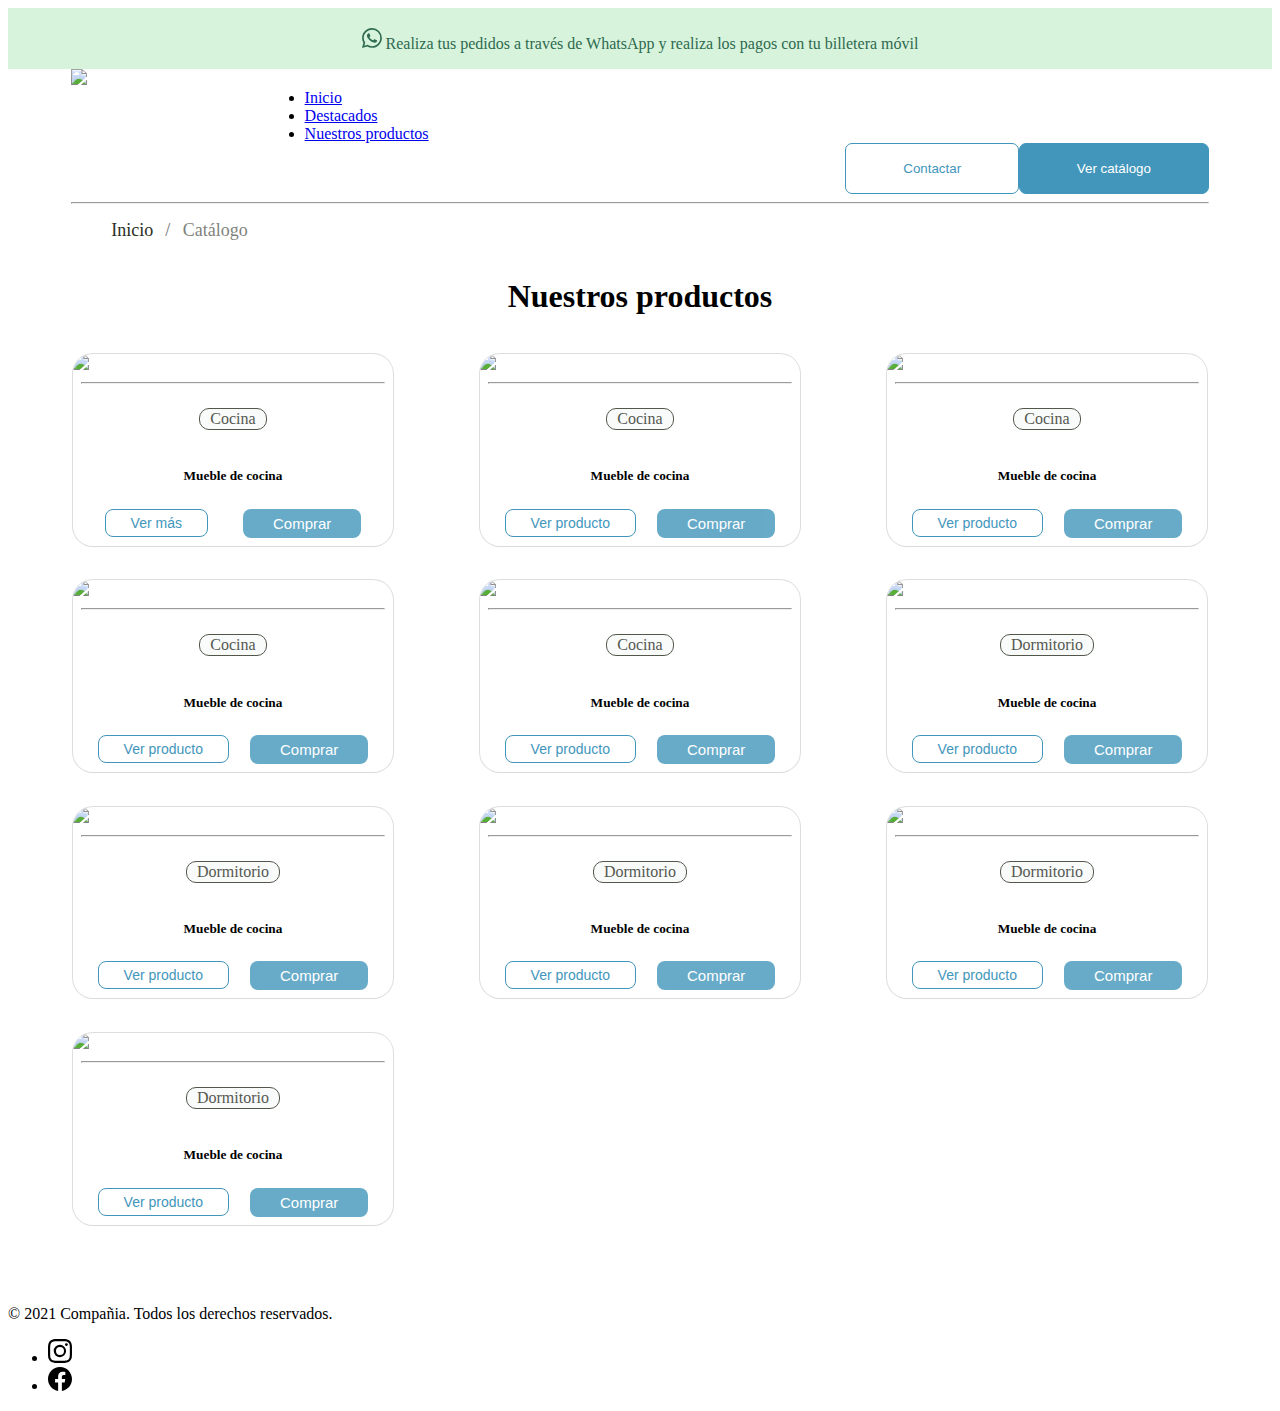
==== src/catalogo_digital.html @ 7f5dd42f "first commit" ====
<!DOCTYPE html>
<html lang="en">

<head>
    <meta charset="UTF-8">
    <meta http-equiv="X-UA-Compatible" content="IE=edge">
    <meta name="viewport" content="width=device-width, initial-scale=1.0">
    <title>Catálogo digital</title>
    <link rel="icon" type="image/png" href="/img/habdes_digital_logo_favicon_mark_01.png" sizes="196x196" />
    <link href="/src/style.css" rel="stylesheet">
    <link href="https://cdn.jsdelivr.net/npm/bootstrap@5.1.0/dist/css/bootstrap.min.css" rel="stylesheet"
        integrity="sha384-KyZXEAg3QhqLMpG8r+8fhAXLRk2vvoC2f3B09zVXn8CA5QIVfZOJ3BCsw2P0p/We" crossorigin="anonymous">
</head>

<body>
    <section class="topbar_section">
        <div class="sticky-top topbar_container">
            <div>
                <svg xmlns="http://www.w3.org/2000/svg" width="20" height="20" fill="#2d6a4f" class="bi bi-whatsapp" viewBox="0 0 16 16">
                    <path d="M13.601 2.326A7.854 7.854 0 0 0 7.994 0C3.627 0 .068 3.558.064 7.926c0 1.399.366 2.76 1.057 3.965L0 16l4.204-1.102a7.933 7.933 0 0 0 3.79.965h.004c4.368 0 7.926-3.558 7.93-7.93A7.898 7.898 0 0 0 13.6 2.326zM7.994 14.521a6.573 6.573 0 0 1-3.356-.92l-.24-.144-2.494.654.666-2.433-.156-.251a6.56 6.56 0 0 1-1.007-3.505c0-3.626 2.957-6.584 6.591-6.584a6.56 6.56 0 0 1 4.66 1.931 6.557 6.557 0 0 1 1.928 4.66c-.004 3.639-2.961 6.592-6.592 6.592zm3.615-4.934c-.197-.099-1.17-.578-1.353-.646-.182-.065-.315-.099-.445.099-.133.197-.513.646-.627.775-.114.133-.232.148-.43.05-.197-.1-.836-.308-1.592-.985-.59-.525-.985-1.175-1.103-1.372-.114-.198-.011-.304.088-.403.087-.088.197-.232.296-.346.1-.114.133-.198.198-.33.065-.134.034-.248-.015-.347-.05-.099-.445-1.076-.612-1.47-.16-.389-.323-.335-.445-.34-.114-.007-.247-.007-.38-.007a.729.729 0 0 0-.529.247c-.182.198-.691.677-.691 1.654 0 .977.71 1.916.81 2.049.098.133 1.394 2.132 3.383 2.992.47.205.84.326 1.129.418.475.152.904.129 1.246.08.38-.058 1.171-.48 1.338-.943.164-.464.164-.86.114-.943-.049-.084-.182-.133-.38-.232z"/>
                  </svg>
            </div>
            &nbsp;
            <div>
                <p>
                    Realiza tus pedidos a través de WhatsApp y realiza los pagos con tu billetera móvil</p>
            </div>
        </div>   
    </section>
    <section>
        <div class="container_navbar">
            <header
                class="d-flex flex-wrap align-items-center justify-content-center justify-content-md-between  mb-4-bottom">
                <a href="/"
                    class="mk_01_logo_principal d-flex align-items-center col-md-2 mb-2 mb-md-0 text-dark text-decoration-none">
                    <img src="/img/habdes_digital_logo_mark_01.png">
                </a>

                <ul class="nav col-12 col-md-auto mb-2 justify-content-center mb-md-0 nav_section">
                    <li><a href="/index.html" class="nav-link px-2 link-secondary">Inicio</a></li>
                    <li><a href="#destacados" class="nav-link px-2 link-dark">Destacados</a></li>
                    <li><a href="#productos" class="nav-link px-2 link-dark">Nuestros productos</a></li>
                </ul>

                <div class="col-md-4 text-end btn_contacto_section">
                    <button type="button" class="btn_principal_alterno me-2"><a>Contactar</a></button>
                    <button type="button" class="btn_principal"><a
                            href="/src/catalogo_digital/productos.html">Ver
                            catálogo</a></button>
                </div>
            </header>
            <hr>
        </div>
    </section>
    <section class="breadcrumb_container">
        <div class="breadcrumb_section ">
            <ul class="breadcrumb">
                <li><a href="#">Inicio</a></li>
                <li class="breadcrumb_active">Catálogo</li>
            </ul>
        </div>
    </section>
    <section>
        <div class="productos_section">
            <div class="productos_section_titulo">
                <h1>Nuestros productos</h1>
            </div>
            <div class="productos_section_cards_container">
                <div class="productos_section_card">
                    <div class="productos_section_card_head">
                        <img class="productos_section_card_head_img"
                            src="/img/habdes_digital_catalogo_digital_producto_01.webp">
                    </div>
                    <div class="productos_section_card_content">
                        <hr>
                        <div class="productos_section_card_content_categoria">
                            <p>Cocina</p>
                        </div>
                        <div class="productos_section_card_content_description">
                            <h5>Mueble de cocina</h5>
                        </div>
                        <div class="productos_section_card_content_buttons">
                            <div class="productos_section_card_content_buttons_details">
                                <button class="btn_secundario_verProducto_alterno"><a
                                        href="/src/catalogo_digital/producto_detalle.html"
                                        target="_blank" rel="noopener">Ver más</a></button>
                            </div>
                            <div class="productos_section_card_content_buttons_buy">
                                <button class="btn_secundario_verProducto"><a href="/" target="_blank"
                                        rel="noopener">Comprar</a></button>
                            </div>
                        </div>
                    </div>
                </div>
                <div class="productos_section_card">
                    <div class="productos_section_card_head">
                        <img class="productos_section_card_head_img"
                            src="/img/habdes_digital_catalogo_digital_producto_02.webp">
                    </div>
                    <div class="productos_section_card_content">
                        <hr>
                        <div class="productos_section_card_content_categoria">
                            <p>Cocina</p>
                        </div>
                        <div class="productos_section_card_content_description">
                            <h5>Mueble de cocina</h5>
                        </div>
                        <div class="productos_section_card_content_buttons">
                            <div class="productos_section_card_content_buttons_details">
                                <button class="btn_secundario_verProducto_alterno"><a
                                        href="/src/catalogo_digital/producto_detalle.html"
                                        target="_blank" rel="noopener">Ver producto</a></button>
                            </div>
                            <div class="productos_section_card_content_buttons_buy">
                                <button class="btn_secundario_verProducto"><a href="/" target="_blank"
                                        rel="noopener">Comprar</a></button>
                            </div>
                        </div>
                    </div>
                </div>
                <div class="productos_section_card">
                    <div class="productos_section_card_head">
                        <img class="productos_section_card_head_img"
                            src="/img/habdes_digital_catalogo_digital_producto_03.webp">
                    </div>
                    <div class="productos_section_card_content">
                        <hr>
                        <div class="productos_section_card_content_categoria">
                            <p>Cocina</p>
                        </div>
                        <div class="productos_section_card_content_description">
                            <h5>Mueble de cocina</h5>
                        </div>
                        <div class="productos_section_card_content_buttons">
                            <div class="productos_section_card_content_buttons_details">
                                <button class="btn_secundario_verProducto_alterno"><a
                                        href="/src/catalogo_digital/producto_detalle.html"
                                        target="_blank" rel="noopener">Ver producto</a></button>
                            </div>
                            <div class="productos_section_card_content_buttons_buy">
                                <button class="btn_secundario_verProducto"><a href="/" target="_blank"
                                        rel="noopener">Comprar</a></button>
                            </div>
                        </div>
                    </div>
                </div>
                <div class="productos_section_card">
                    <div class="productos_section_card_head">
                        <img class="productos_section_card_head_img"
                            src="/img/habdes_digital_catalogo_digital_producto_04.webp">
                    </div>
                    <div class="productos_section_card_content">
                        <hr>
                        <div class="productos_section_card_content_categoria">
                            <p>Cocina</p>
                        </div>
                        <div class="productos_section_card_content_description">
                            <h5>Mueble de cocina</h5>
                        </div>
                        <div class="productos_section_card_content_buttons">
                            <div class="productos_section_card_content_buttons_details">
                                <button class="btn_secundario_verProducto_alterno"><a
                                        href="/src/catalogo_digital/producto_detalle.html"
                                        target="_blank" rel="noopener">Ver producto</a></button>
                            </div>
                            <div class="productos_section_card_content_buttons_buy">
                                <button class="btn_secundario_verProducto"><a href="/" target="_blank"
                                        rel="noopener">Comprar</a></button>
                            </div>
                        </div>
                    </div>
                </div>
                <div class="productos_section_card">
                    <div class="productos_section_card_head">
                        <img class="productos_section_card_head_img"
                            src="/img/habdes_digital_catalogo_digital_producto_05.webp">
                    </div>
                    <div class="productos_section_card_content">
                        <hr>
                        <div class="productos_section_card_content_categoria">
                            <p>Cocina</p>
                        </div>
                        <div class="productos_section_card_content_description">
                            <h5>Mueble de cocina</h5>
                        </div>
                        <div class="productos_section_card_content_buttons">
                            <div class="productos_section_card_content_buttons_details">
                                <button class="btn_secundario_verProducto_alterno"><a
                                        href="/src/catalogo_digital/producto_detalle.html"
                                        target="_blank" rel="noopener">Ver producto</a></button>
                            </div>
                            <div class="productos_section_card_content_buttons_buy">
                                <button class="btn_secundario_verProducto"><a href="/" target="_blank"
                                        rel="noopener">Comprar</a></button>
                            </div>
                        </div>
                    </div>
                </div>
                <div class="productos_section_card">
                    <div class="productos_section_card_head">
                        <img class="productos_section_card_head_img"
                            src="/img/habdes_digital_catalogo_digital_producto_06.webp">
                    </div>
                    <div class="productos_section_card_content">
                        <hr>
                        <div class="productos_section_card_content_categoria">
                            <p>Dormitorio</p>
                        </div>
                        <div class="productos_section_card_content_description">
                            <h5>Mueble de cocina</h5>
                        </div>
                        <div class="productos_section_card_content_buttons">
                            <div class="productos_section_card_content_buttons_details">
                                <button class="btn_secundario_verProducto_alterno"><a
                                        href="/src/catalogo_digital/producto_detalle_02.html"
                                        target="_blank" rel="noopener">Ver producto</a></button>
                            </div>
                            <div class="productos_section_card_content_buttons_buy">
                                <button class="btn_secundario_verProducto"><a href="/" target="_blank"
                                        rel="noopener">Comprar</a></button>
                            </div>
                        </div>
                    </div>
                </div>
                <div class="productos_section_card">
                    <div class="productos_section_card_head">
                        <img class="productos_section_card_head_img"
                            src="/img/habdes_digital_catalogo_digital_producto_07.webp">
                    </div>
                    <div class="productos_section_card_content">
                        <hr>
                        <div class="productos_section_card_content_categoria">
                            <p>Dormitorio</p>
                        </div>
                        <div class="productos_section_card_content_description">
                            <h5>Mueble de cocina</h5>
                        </div>
                        <div class="productos_section_card_content_buttons">
                            <div class="productos_section_card_content_buttons_details">
                                <button class="btn_secundario_verProducto_alterno"><a
                                        href="/src/catalogo_digital/producto_detalle.html"
                                        target="_blank" rel="noopener">Ver producto</a></button>
                            </div>
                            <div class="productos_section_card_content_buttons_buy">
                                <button class="btn_secundario_verProducto"><a href="/" target="_blank"
                                        rel="noopener">Comprar</a></button>
                            </div>
                        </div>
                    </div>
                </div>
                <div class="productos_section_card">
                    <div class="productos_section_card_head">
                        <img class="productos_section_card_head_img"
                            src="/img/habdes_digital_catalogo_digital_producto_08.webp">
                    </div>
                    <div class="productos_section_card_content">
                        <hr>
                        <div class="productos_section_card_content_categoria">
                            <p>Dormitorio</p>
                        </div>
                        <div class="productos_section_card_content_description">
                            <h5>Mueble de cocina</h5>
                        </div>
                        <div class="productos_section_card_content_buttons">
                            <div class="productos_section_card_content_buttons_details">
                                <button class="btn_secundario_verProducto_alterno"><a
                                        href="/src/catalogo_digital/producto_detalle.html"
                                        target="_blank" rel="noopener">Ver producto</a></button>
                            </div>
                            <div class="productos_section_card_content_buttons_buy">
                                <button class="btn_secundario_verProducto"><a href="/" target="_blank"
                                        rel="noopener">Comprar</a></button>
                            </div>
                        </div>
                    </div>
                </div>
                <div class="productos_section_card">
                    <div class="productos_section_card_head">
                        <img class="productos_section_card_head_img"
                            src="/img/habdes_digital_catalogo_digital_producto_07.webp">
                    </div>
                    <div class="productos_section_card_content">
                        <hr>
                        <div class="productos_section_card_content_categoria">
                            <p>Dormitorio</p>
                        </div>
                        <div class="productos_section_card_content_description">
                            <h5>Mueble de cocina</h5>
                        </div>
                        <div class="productos_section_card_content_buttons">
                            <div class="productos_section_card_content_buttons_details">
                                <button class="btn_secundario_verProducto_alterno"><a
                                        href="/src/catalogo_digital/producto_detalle.html"
                                        target="_blank" rel="noopener">Ver producto</a></button>
                            </div>
                            <div class="productos_section_card_content_buttons_buy">
                                <button class="btn_secundario_verProducto"><a href="/" target="_blank"
                                        rel="noopener">Comprar</a></button>
                            </div>
                        </div>
                    </div>
                </div>
                <div class="productos_section_card">
                    <div class="productos_section_card_head">
                        <img class="productos_section_card_head_img"
                            src="/img/habdes_digital_catalogo_digital_producto_08.webp">
                    </div>
                    <div class="productos_section_card_content">
                        <hr>
                        <div class="productos_section_card_content_categoria">
                            <p>Dormitorio</p>
                        </div>
                        <div class="productos_section_card_content_description">
                            <h5>Mueble de cocina</h5>
                        </div>
                        <div class="productos_section_card_content_buttons">
                            <div class="productos_section_card_content_buttons_details">
                                <button class="btn_secundario_verProducto_alterno"><a
                                        href="/src/catalogo_digital/producto_detalle.html"
                                        target="_blank" rel="noopener">Ver producto</a></button>
                            </div>
                            <div class="productos_section_card_content_buttons_buy">
                                <button class="btn_secundario_verProducto"><a href="/" target="_blank"
                                        rel="noopener">Comprar</a></button>
                            </div>
                        </div>
                    </div>
                </div>
            </div>

        </div>

    </section>
    <section class="bg-light footer_section">
        <svg xmlns="http://www.w3.org/2000/svg" style="display: none;">
            <symbol id="facebook" viewBox="0 0 16 16">
                <path
                    d="M16 8.049c0-4.446-3.582-8.05-8-8.05C3.58 0-.002 3.603-.002 8.05c0 4.017 2.926 7.347 6.75 7.951v-5.625h-2.03V8.05H6.75V6.275c0-2.017 1.195-3.131 3.022-3.131.876 0 1.791.157 1.791.157v1.98h-1.009c-.993 0-1.303.621-1.303 1.258v1.51h2.218l-.354 2.326H9.25V16c3.824-.604 6.75-3.934 6.75-7.951z" />
            </symbol>
            <symbol id="instagram" viewBox="0 0 16 16">
                <path
                    d="M8 0C5.829 0 5.556.01 4.703.048 3.85.088 3.269.222 2.76.42a3.917 3.917 0 0 0-1.417.923A3.927 3.927 0 0 0 .42 2.76C.222 3.268.087 3.85.048 4.7.01 5.555 0 5.827 0 8.001c0 2.172.01 2.444.048 3.297.04.852.174 1.433.372 1.942.205.526.478.972.923 1.417.444.445.89.719 1.416.923.51.198 1.09.333 1.942.372C5.555 15.99 5.827 16 8 16s2.444-.01 3.298-.048c.851-.04 1.434-.174 1.943-.372a3.916 3.916 0 0 0 1.416-.923c.445-.445.718-.891.923-1.417.197-.509.332-1.09.372-1.942C15.99 10.445 16 10.173 16 8s-.01-2.445-.048-3.299c-.04-.851-.175-1.433-.372-1.941a3.926 3.926 0 0 0-.923-1.417A3.911 3.911 0 0 0 13.24.42c-.51-.198-1.092-.333-1.943-.372C10.443.01 10.172 0 7.998 0h.003zm-.717 1.442h.718c2.136 0 2.389.007 3.232.046.78.035 1.204.166 1.486.275.373.145.64.319.92.599.28.28.453.546.598.92.11.281.24.705.275 1.485.039.843.047 1.096.047 3.231s-.008 2.389-.047 3.232c-.035.78-.166 1.203-.275 1.485a2.47 2.47 0 0 1-.599.919c-.28.28-.546.453-.92.598-.28.11-.704.24-1.485.276-.843.038-1.096.047-3.232.047s-2.39-.009-3.233-.047c-.78-.036-1.203-.166-1.485-.276a2.478 2.478 0 0 1-.92-.598 2.48 2.48 0 0 1-.6-.92c-.109-.281-.24-.705-.275-1.485-.038-.843-.046-1.096-.046-3.233 0-2.136.008-2.388.046-3.231.036-.78.166-1.204.276-1.486.145-.373.319-.64.599-.92.28-.28.546-.453.92-.598.282-.11.705-.24 1.485-.276.738-.034 1.024-.044 2.515-.045v.002zm4.988 1.328a.96.96 0 1 0 0 1.92.96.96 0 0 0 0-1.92zm-4.27 1.122a4.109 4.109 0 1 0 0 8.217 4.109 4.109 0 0 0 0-8.217zm0 1.441a2.667 2.667 0 1 1 0 5.334 2.667 2.667 0 0 1 0-5.334z" />
            </symbol>
            <symbol id="twitter" viewBox="0 0 16 16">
                <path
                    d="M5.026 15c6.038 0 9.341-5.003 9.341-9.334 0-.14 0-.282-.006-.422A6.685 6.685 0 0 0 16 3.542a6.658 6.658 0 0 1-1.889.518 3.301 3.301 0 0 0 1.447-1.817 6.533 6.533 0 0 1-2.087.793A3.286 3.286 0 0 0 7.875 6.03a9.325 9.325 0 0 1-6.767-3.429 3.289 3.289 0 0 0 1.018 4.382A3.323 3.323 0 0 1 .64 6.575v.045a3.288 3.288 0 0 0 2.632 3.218 3.203 3.203 0 0 1-.865.115 3.23 3.23 0 0 1-.614-.057 3.283 3.283 0 0 0 3.067 2.277A6.588 6.588 0 0 1 .78 13.58a6.32 6.32 0 0 1-.78-.045A9.344 9.344 0 0 0 5.026 15z" />
            </symbol>
        </svg>

        <div class="container">
            <footer class="py-3">
                <div class="d-flex justify-content-between py-4 my-4 border-top">
                    <p>&copy; 2021 Compañia. Todos los derechos reservados.</p>
                    <ul class="list-unstyled d-flex">
                        <li class="ms-3"><a class="link-dark" href="#"><svg class="bi" width="24" height="24">
                                    <use xlink:href="#instagram" />
                                </svg></a></li>
                        <li class="ms-3"><a class="link-dark" href="#"><svg class="bi" width="24" height="24">
                                    <use xlink:href="#facebook" />
                                </svg></a></li>
                    </ul>
                </div>
            </footer>
        </div>

    </section>
</body>

</html>
---- src/style.css ----
:root {
    --color-principal: #057AF0;
    --color-alterno: #FFFFFF;
    --color-secundario01: #0365F4;
    --color-secundario02: #4B9CF9;
    --color-secundario03: #CBE5F6;
    --color-secundario04: #EEF6FC;
    --color-secundario05: #F7FBFF;
    --color-secundario06: #292E1E;
    --color-success: #3CA80B;
    --color-warning: #FFE81C;
    --color-danger: #E23146;
    --color-propuesta01: #4296BB;
    --color-propuesta02: #9AC25F;
    --color-propuesta03: #A7C089;
    --color-propuesta04: #C2DABA;
}

/*-------------------------COMPONENTES-------------------------*/

.container_navbar {
    margin: 0 auto;
    max-width: 1400px;
}

.nav_section {
    margin: 0 0 0 17%;
}

.btn_principal {
    background: var(--color-propuesta01);
    color: var(--color-alterno);
    border-radius: 7px;
    padding: 1.5% 5%;
    border: 1px solid var(--color-propuesta01);
}

.btn_principal>a {
    text-decoration: none;
    color: var(--color-alterno);
}

.btn_principal>a:hover {
    color: var(--color-alterno);
}

.btn_principal_alterno {
    background: transparent;
    border: 1px solid var(--color-propuesta01);
    color: var(--color-propuesta01);
    border-radius: 7px;
    padding: 1.5% 5%;
    list-style: none;
}

.btn_principal_alterno>a {
    text-decoration: none;
    color: var(--color-propuesta01);
}

.btn_principal_alterno>a:hover {
    color: var(--color-propuesta01);
}

.btn_secundario_verProducto_alterno {
    max-height: 36px;
    max-width: 146px;
    width: 100%;
    background: transparent;
    border-radius: 8px;
    color: var(--color-propuesta01);
    border: 1px solid var(--color-propuesta01);
    padding: 5px 25px;
}

.btn_secundario_verProducto_alterno>a {
    text-decoration: none;
    color: var(--color-propuesta01);
    font-size: 14px;
}

.btn_secundario_verProducto_alterno>a:hover {
    color: var(--color-propuesta01);
}

.btn_secundario_verProducto {
    max-height: 36px;
    max-width: 120px;
    background: var(--color-propuesta01);
    border-radius: 8px;
    border: none;
    padding: 6px 30px;
    opacity: 80%;
}

.btn_secundario_verProducto>a {
    text-decoration: none;
    color: var(--color-alterno);
    font-size: 15px;
}

.btn_secundario_verProducto>a:hover {
    color: var(--color-alterno);
}

.product_container_content_widget_delivery {
    border: 0.1px solid rgba(27, 31, 35, 0.15);
    background: var(--color-alterno);
    border-radius: 5px;
    padding: 15px;
    display: flex;
    align-content: center;
}

.product_container_content_widget_delivery>p {
    margin: 5% 0 5% 20px;
}

.product_container_content_widget_delivery>p {
    font-size: 16px;
}

.btn_principal_lg {
    width: 100%;
    background: var(--color-propuesta01);
    color: var(--color-alterno);
    border: none;
    border-radius: 5px;
    padding: 10px 0;
    margin: 5% 0;
}

/*-------------------------TOPBAR_SECTION-------------------------*/

.topbar_section {
    background: #d8f3dc;
}

.topbar_container {
    margin: 0 15%;
    display: flex;
    justify-content: center;
}

.topbar_container>div {
    display: flex;
    align-items: center;
}

.topbar_container>div>p {
    color: #2d6a4f;
    padding: 2% 0 0 0;
}

/*-------------------------BREADCUMB_SECTION-------------------------*/

.breadcrumb_section {
    max-width: 1400px;
    margin: 0 auto;
}

/* Style the list */

.breadcrumb {
    list-style: none;
}

/* Display list items side by side */

ul.breadcrumb li {
    display: inline;
    font-size: 18px;
}

/* Add a slash symbol (/) before/behind each list item */

ul.breadcrumb li+li:before {
    padding: 8px;
    color: black;
    content: "/\00a0";
}

.breadcrumb_active {
    color: var(--color-secundario06);
    text-decoration: none;
    opacity: 60%;
}

/* Add a color to all links inside the list */

ul.breadcrumb li a {
    color: var(--color-secundario06);
    text-decoration: none;
    opacity: 100%;
}

/* Add a color on mouse-over */

ul.breadcrumb li a:hover {
    color: #01447e;
    text-decoration: none;
}

/*-------------------------BANNER_SECTION-------------------------*/

.mk_01_logo_principal>img {
    max-width: 80px;
}

.banner_section {
    margin: 5% auto;
    max-width: 1400px;
    display: flex;
    justify-content: center;
    align-items: center;
    flex-direction: row;
    overflow: hidden;
}

.banner_section_contenido {
    padding: 0% 5%;
    width: 50%;
}

.btn_contacto_section {
    overflow: auto;
}

.banner_section_contenido_img>img {
    min-width: 400px;
    min-height: 400px;
    width: 100%;
    height: 100%;
}

/*-------------------------SUB_BANNER_SECTION-------------------------*/

/*-------------------------ARTICULOS_DESTACADOS__SECTION-------------------------*/

.articulos_destacados_section {
    margin: 10% auto;
    overflow: hidden;
    max-width: 1400px;
}

.articulos_destacados_section_texto {
    text-align: center;
}

.articulos_destacados_section_img {
    display: flex;
    flex-direction: row;
    justify-content: center;
}

.articulos_destacados_section_img>div {
    display: flex;
    flex-direction: row;
    justify-content: center;
}

.articulos_destacados_section_img>div>img {
    max-width: 400px;
    max-height: 400px;
    width: 100%;
    padding: 3% 5%;
    transition: 0.5s;
    position: relative;
}

.articulos_destacados_section_img_elemento_button {
    display: none;
}
.articulos_destacados_section_img_elemento_button > button{
    width: max-content;
    padding: 5% 10%;
}

/* .articulos_destacados_section_img>div>img:hover {
    filter:brightness(0.4);
    transition: 0.5s all;
} */

.articulos_destacados_section_img_elemento:hover>.articulos_destacados_section_img_elemento_button{
    display: grid;
    justify-content: center;
    align-items: center;
    position: absolute;
    margin: 9.5% 0 0 0;
}


/*-------------------------DECORAR_HOGAR_SECTION-------------------------*/

.decorar_hogar_section {
    margin: 10% auto;
    max-width: 1400px;
    display: flex;
    flex-direction: row;
    align-items: center;
    overflow: hidden;
}

.decorar_hogar_section_texto {
    padding: 0% 5%;
}

/*-------------------------NUESTROS_PRODUCTOS_SECTION-------------------------*/

.nuestra_productos_section {
    margin: 10% auto;
    max-width: 1400px;
    overflow: auto;
}

.nuestra_productos_section_texto {
    text-align: center;
}

.nuestra_productos_section_productos {
    display: flex;
    flex-direction: column;
}

.nuestra_productos_section_producto {
    display: grid;
    grid-template-columns: 25% 25% 25% 25%;
    justify-content: center;
}

.nuestra_productos_section_producto>div {
    margin: 2% 1%;
}

.nuestra_productos_section_producto_card {
    max-width:400px;
    max-height: 500px;
    overflow: auto;
}

.nuestra_productos_section_producto_img  > img{
    width: 100%;
    height: 100%;
    max-height: 350px;
    border-radius: 15px;
}

.nuestra_productos_section_producto_descripcion {
    padding: 7% 5% 0;
}

.nuestra_productos_section_producto_descripcion_precio_rating {
    display: flex;
    justify-content: space-between;
}

.nuestra_productos_section_productos_boton_catalogo {
    display: flex;
    justify-content: center;
    margin: 3% 0;
}

/*-------------------------COMENTARIO_SECTION-------------------------*/

.comentarios_section {
    margin: 5% 15%;
    max-width: 1400px;
    display: flex;
    align-items: center;
}

.comentarios_section_comentario {
    padding: 0% 5%;
}

.comentarios_section_tarjeta {
    box-shadow: rgba(0, 0, 0, 0.1) 0px 4px 6px -1px, rgba(0, 0, 0, 0.06) 0px 2px 4px -1px;
    border-radius: 10px;
    padding: 2.5% 5%;
    max-width: 500px;
}

.comentarios_section_tarjeta_usuario {
    display: flex;
    justify-content: flex-end;
    padding: 5% 0;
}

.comentarios_section_tarjeta_usuario>div {
    padding: 0 0% 0 10%;
}

/*-------------------------NEWSLETTER_SECTION-------------------------*/

.newsletter_section {
    margin: 5% 15% 0;
    max-width: 1400px;
    display: flex;
    justify-content: center;
    position: relative;
    bottom: -50px;
}

.newsletter_section_tarjeta {
    background: var(--color-secundario06);
    color: var(--color-secundario05);
    display: flex;
    justify-content: space-around;
    align-items: center;
    max-width: 1200px;
    max-height: 300px;
    width: 800px;
    height: 250px;
    border-radius: 10px;
    padding: 0 5%;
}

.newsletter_section_tarjeta_titulo {
    width: 60%;
}

.newsletter_section_tarjeta_input {
    width: 40%;
}

/*--------------------------------------------------------------PRODUCTROS_PAGE--------------------------------------------------------------*/

.productos_section {
    margin: 1% 15%;
    max-width: 1400px;
    margin: 0 auto;
    overflow: hidden;
    min-height: calc(100vh - 137px);
}

.productos_section_titulo {
    text-align: center;
}

.productos_section_cards_container {
    display: grid;
    grid-template-columns: 25% 25% 25% 25%;
    place-items: center;
    align-content: space-evenly;
}

.productos_section_card {
    border-radius: 20px;
    box-shadow: rgba(0, 0, 0, 0.02) 0px 1px 3px 0px, rgba(27, 31, 35, 0.15) 0px 0px 0px 1px;
    overflow: auto;
    max-width: 320px;
    width: 100%;
    margin: 5% 0;
}

.productos_section_card:hover {
    transition: all 0.2s ease-in 0s;
    box-shadow: rgba(0, 0, 0, 0.16) 0px 8px 10px 0px, rgba(0, 0, 0, 0.06) 0px 0px 0px 1px;
}

.productos_section_card_head_img {
    width: 100%;
    max-height: 250px;
}

.productos_section_card_content {
    text-align: center;
    margin: 2.5%;
}

.productos_section_card_content_categoria {
    display: flex;
    justify-content: center;
}

.productos_section_card_content_categoria>p {
    color: var(--color-secundario06);
    opacity: 80%;
    border: 1px solid var(--color-secundario06);
    border-radius: 10px;
    background: #f8f9fa;
    padding: 1px 10px;
    width: fit-content;
}

.productos_section_card_content_description {
    margin: 0 0 8% 0;
}

.productos_section_card_content_buttons {
    display: flex;
    justify-content: space-around;
    margin: 1% 5%;
    overflow: hidden;
}

.productos_section_card_content_buttons>div>a {
    color: var(--color-secundario06);
}

.footer_section {
    margin: 5% 0 0;
}

/*--------------------------------------------------------------PRODUCTOS_DETALLES--------------------------------------------------------------*/

.product_container {
    margin: 2% auto;
    display: flex;
    max-width: 1400px;
}

.product_container_img {
    width: 60%;
}

.product_container_content {
    width: 40%;
    padding: 6% 2.5% 0;
    border-radius: 15px;
    background: #f8f9fa;
}

.product_container_img>img {
    max-width: 1000px;
    max-height: 800px;
    width: 100%;
    height: 800px;
}

.product_container_content_head_tittle {
    display: flex;
    justify-content: space-between;
    align-items: center;
}

.etiqueta_producto_detalle {
    display: flex;
    align-items: center;
    margin: 3% 0 0;
}

.product_container_quantity {
    display: flex;
    justify-content: space-between;
    align-items: center;
    border-radius: 15px;
    max-width: 480px;
    max-height: 65px;
    padding: 8% 5%;
    background: var(--color-alterno);
}

.product_container_quantity>div {
    border-radius: 15px;
}

.product_container_quantity_number>h4 {
    color: var(--color-secundario06);
    opacity: 80%;
    font-size: 14px;
}

.product_container_quantity_number>span {
    color: var(--color-secundario06);
    font-size: 25px;
}

.product_container_quantity_buttons {
    display: flex;
    border: none;
    background: none;
}

.product_container_quantity_buttons>div>button {
    border: none;
    background: none;
}

.product_container_quantity_plus_circle {
    padding: 0;
}

.product_container_quantity_plus_circle:hover {
    transition: 0.3s all;
    fill: var(--color-propuesta01);
}

.product_container_quantity_minus_circle {
    padding: 0;
}

.product_container_quantity_minus_circle:hover {
    transition: 0.3s all;
    fill: var(--color-propuesta01);
}

.product_container_quantity_number {
    text-align: center;
}

.product_container_content_head_description {
    color: var(--color-secundario06);
    opacity: 80%;
}

.product_container_content_precio>h5 {
    font-size: 15px;
    color: var(--color-secundario06);
    opacity: 60%;
}

.product_container_content_precio>p {
    font-size: 21px;
    font-weight: bold;
}

.product_container_content_chat {
    display: flex;
}

.product_container_content_chat>p>a {
    color: var(--color-propuesta01);
    text-decoration: none;
    font-weight: bold;
}

.product_widget>div {
    display: flex;
}

.product_widget_delivery {
    border-radius: 15px 15px 0 0;
}

.product_widget_payment {
    border-radius: 0 0 15px 15px;
}

.product_widget_delivery, .product_widget_shop, .product_widget_payment {
    padding: 1% 2.5%;
    background: var(--color-alterno);
}

.product_widget_texto {
    font-size: 16px;
    font-weight: bold;
    display: flex;
    align-items: center;
}

.product_widget_texto>a {
    text-decoration: none;
    color: var(--color-secundario06);
}

.product_widget_texto>a:hover {
    color: var(--color-propuesta02);
}

/*-------------------------MEDIA_QUERY_SECTION-------------------------*/

@media(max-width: 2560px) {}

@media(max-width: 1440px) {
    .container_navbar {
        margin: 0 5%;
    }
    .breadcrumb_section {
        margin: 0 5%;
    }
    .banner_section, .articulos_destacados_section, .decorar_hogar_section, .nuestra_productos_section {
        margin: 3.5% 5%;
    }
    .productos_section {
        margin: 1% 4%;
    }
}

@media(max-width: 1400px) {
    .btn_contacto_section {
        display: flex;
        flex-direction: row;
        justify-content: end;
    }
    .productos_section_card_content_buttons {
        margin: 1% 2%;
    }
    .productos_section_cards_container {
        display: grid;
        grid-template-columns: 30% 30% 30%;
        justify-content: space-between;
    }
}

@media(max-width: 1165px) {
    .productos_section_cards_container {
        margin: 0 0.1%;
    }
}

@media(max-width: 1070px) {
    .nav_section {
        margin: 0 0 0 10%;
    }
}

@media(max-width: 1024px) {
    .productos_section_card_content_buttons {
        margin: 1% 0;
    }
}

@media(max-width: 1023px) {
    .banner_section, .decorar_hogar_section {
        flex-direction: column;
    }
    .banner_section_contenido, .decorar_hogar_section_texto {
        text-align: center;
    }
    .banner_section_contenido {
        padding: 5% 0;
    }
    .banner_section_contenido_img>img {
        max-width: 1600px;
        max-height: 1400px;
        width: 100%;
        height: 100%;
    }
}

@media(max-width: 1058px) {
    .btn_secundario_verProducto_alterno, .btn_secundario_verProducto_alterno {
        padding: 5px 20px;
    }
}

@media (max-width: 979px) {
    .btn_secundario_verProducto_alterno {
        padding: 5px 5px;
    }
}

@media(max-width: 883px) {
    .nav_section {
        margin: 0 0 0 2%;
    }
}

@media(max-width: 768px) {
    .btn_contacto_section {
        width: 100%;
        justify-content: center;
    }
    .banner_section_contenido {
        margin: 5% 0;
        padding: 0% 5%;
        width: 100%;
    }
    .banner_section, .decorar_hogar_section, .nuestra_productos_section_producto, .comentarios_section, .newsletter_section_tarjeta {
        flex-direction: column;
    }
    .productos_section {
        margin: 5%;
    }
    .nuestra_productos_section_producto {
        grid-template-columns: 50% 50%;
    }
    
    .productos_section_card_content_buttons {
        display: flex;
        flex-direction: column;
    }
    .productos_section_card_content_buttons>div {
        margin: 1% 0;
    }
    .btn_secundario_verProducto, .btn_secundario_verProducto_alterno {
        max-width: none;
        width: 100%;
    }
    .productos_section_cards_container {
        grid-template-columns: 45% 45%;
    }
    .product_container {
        margin: 2% auto;
        display: flex;
        flex-direction: column;
        max-width: 1400px;
    }
    .product_container_img {
        width: 100%;
    }
    .product_container_content {
        width: 100%;
        background: #f8f9fa;
    }

}

@media (max-width: 540px) {
    .productos_section {
        margin: 1% 0;
        width: 100%;
    }
    .banner_section_contenido_img>img {
        min-width: 100%;
        min-height: 0;
        width: 100%;
        height: 100%;
    }
}

@media(max-width: 425px) {
    .banner_section, .articulos_destacados_section, .decorar_hogar_section, .nuestra_productos_section, .comentarios_section{
        margin: 15% 5%;
    }

    .articulos_destacados_section_img {
        flex-direction: column;
    }
    .product_container_img>img {
        max-height: 500px;
    }
    .productos_section_cards_container {
        margin: 0 1%;
    }
    .productos_section_cards_container {
        grid-template-columns: 100%;
    }
    .nuestra_productos_section_producto {
        grid-template-columns: 100%;
    }
}

/* MQ PARA IPHONE X */

@media(max-width: 375px) {}

/* MQ PARA IPHONE 5/SE */

@media(max-width: 320px) {
    .btn_secundario_verProducto_alterno {
        padding: 5px 2px;
    }
}
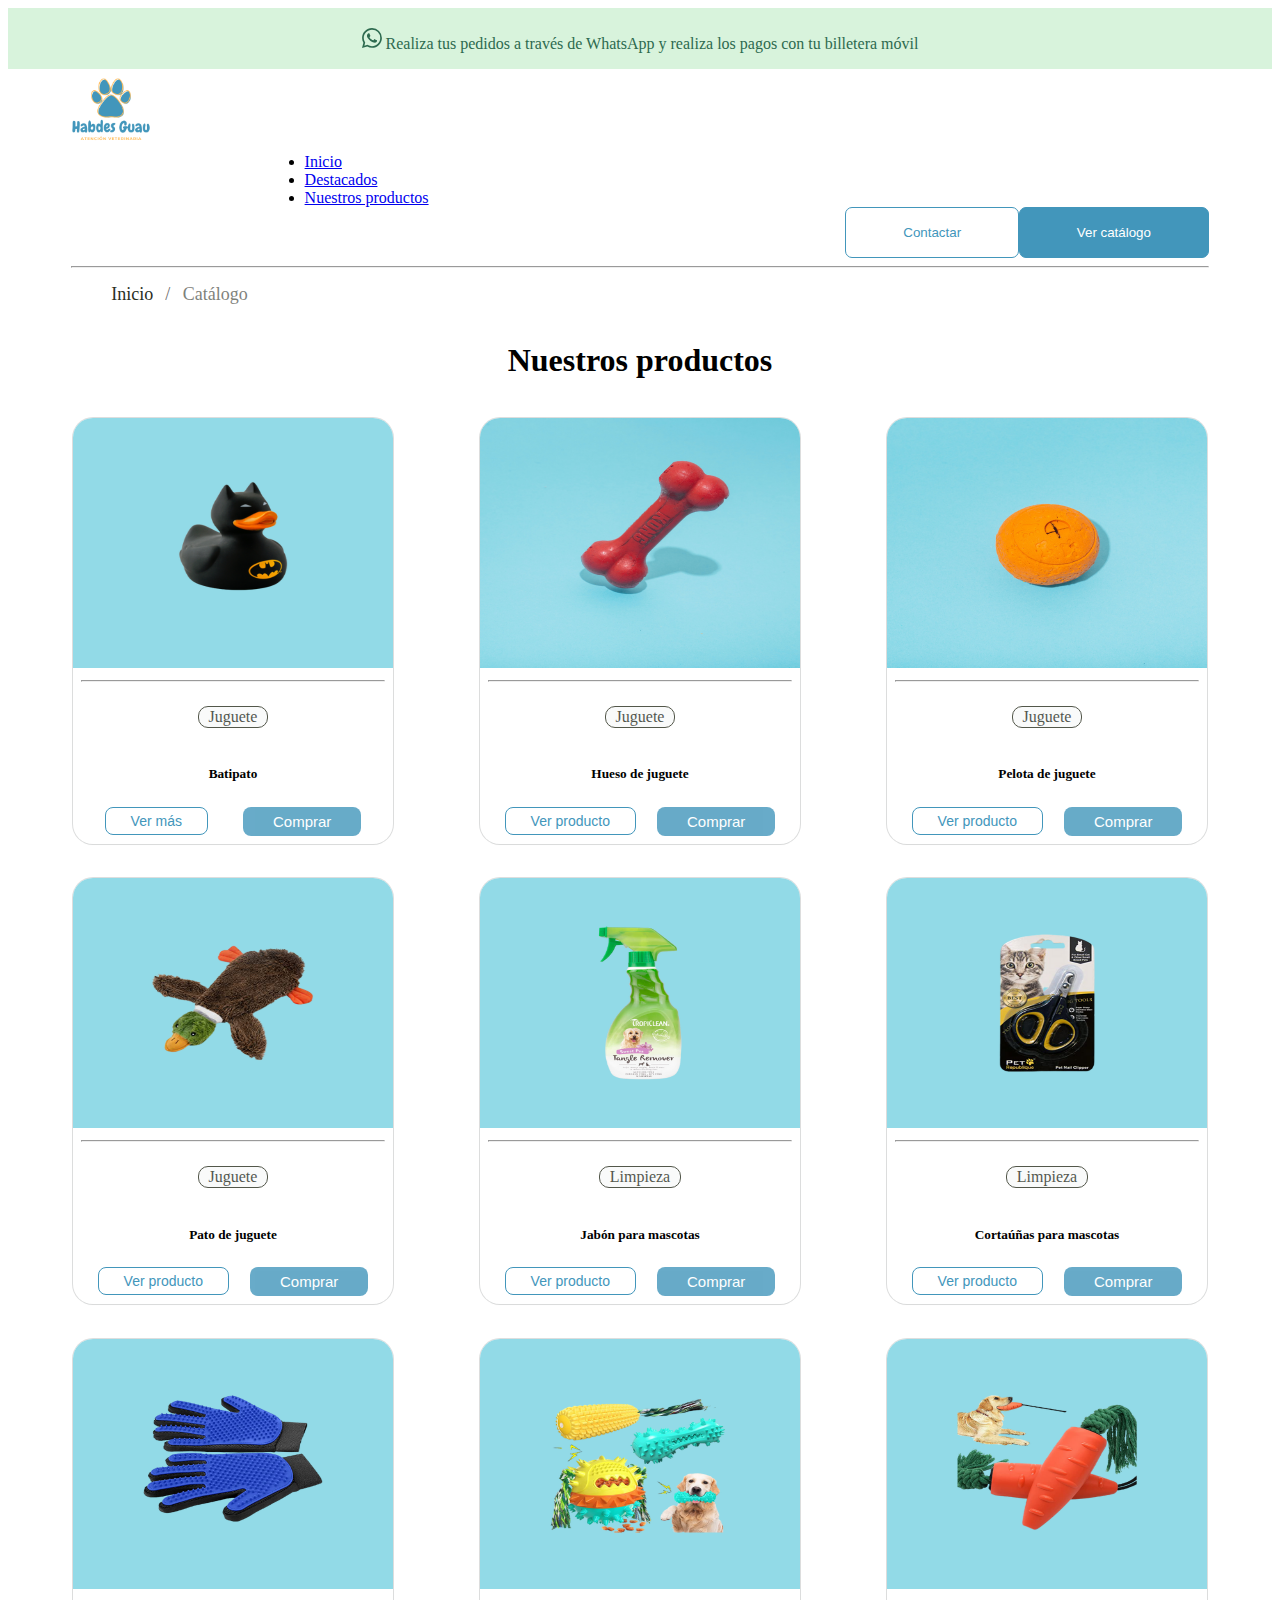
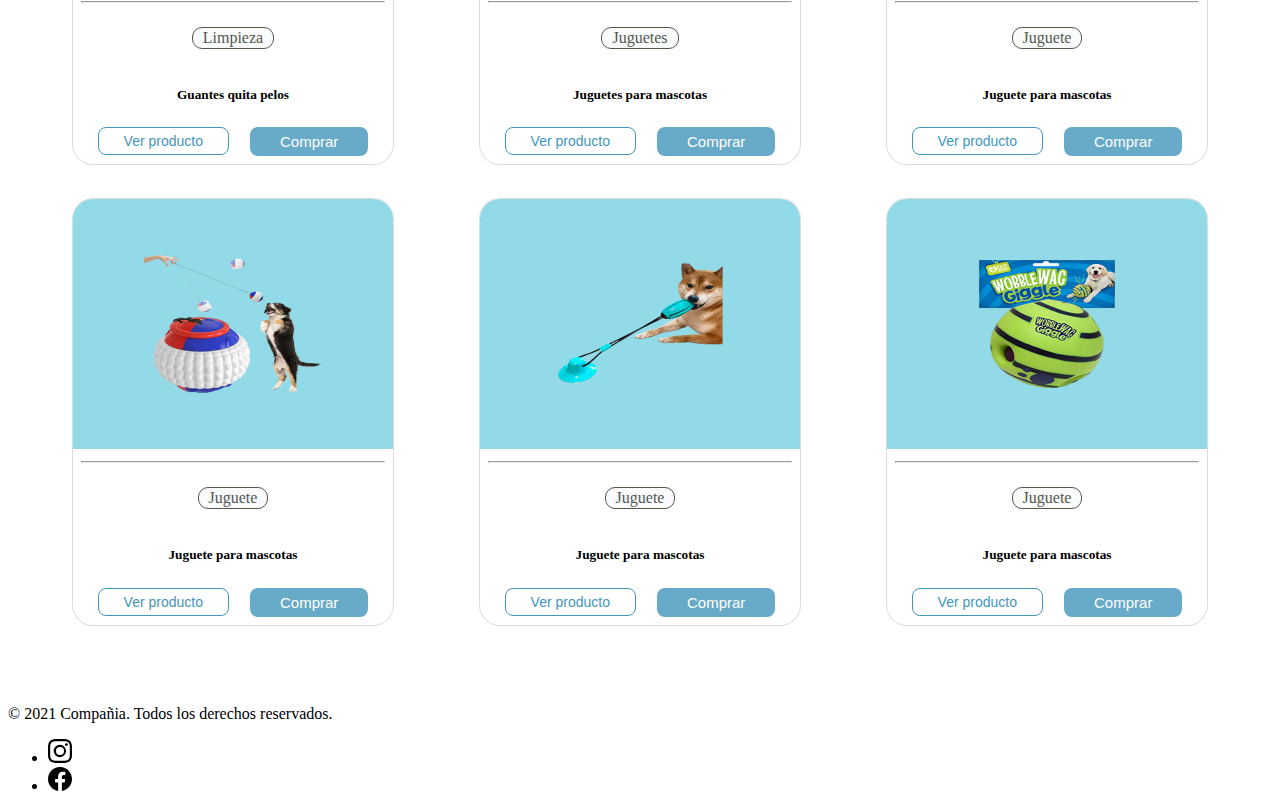
==== commit 71b80644: "mark 02 v.1.0.0" ====
--- a/src/catalogo_digital.html
+++ b/src/catalogo_digital.html
@@ -5,8 +5,8 @@
     <meta charset="UTF-8">
     <meta http-equiv="X-UA-Compatible" content="IE=edge">
     <meta name="viewport" content="width=device-width, initial-scale=1.0">
-    <title>Catálogo digital</title>
-    <link rel="icon" type="image/png" href="/img/habdes_digital_logo_favicon_mark_01.png" sizes="196x196" />
+    <title>Veterinaria - Mark 02</title>
+    <link rel="icon" type="image/png" href="/img/habdes_digital_favicon_mark_02.png" sizes="196x196" />
     <link href="/src/style.css" rel="stylesheet">
     <link href="https://cdn.jsdelivr.net/npm/bootstrap@5.1.0/dist/css/bootstrap.min.css" rel="stylesheet"
         integrity="sha384-KyZXEAg3QhqLMpG8r+8fhAXLRk2vvoC2f3B09zVXn8CA5QIVfZOJ3BCsw2P0p/We" crossorigin="anonymous">
@@ -33,7 +33,7 @@
                 class="d-flex flex-wrap align-items-center justify-content-center justify-content-md-between  mb-4-bottom">
                 <a href="/"
                     class="mk_01_logo_principal d-flex align-items-center col-md-2 mb-2 mb-md-0 text-dark text-decoration-none">
-                    <img src="/img/habdes_digital_logo_mark_01.png">
+                    <img src="/img/habdes_digital_logo_mark_04.png">
                 </a>
 
                 <ul class="nav col-12 col-md-auto mb-2 justify-content-center mb-md-0 nav_section">
@@ -69,15 +69,15 @@
                 <div class="productos_section_card">
                     <div class="productos_section_card_head">
                         <img class="productos_section_card_head_img"
-                            src="/img/habdes_digital_catalogo_digital_producto_01.webp">
-                    </div>
-                    <div class="productos_section_card_content">
-                        <hr>
-                        <div class="productos_section_card_content_categoria">
-                            <p>Cocina</p>
-                        </div>
-                        <div class="productos_section_card_content_description">
-                            <h5>Mueble de cocina</h5>
+                            src="/img/habdes_digital_nuestros_productos_01.png">
+                    </div>
+                    <div class="productos_section_card_content">
+                        <hr>
+                        <div class="productos_section_card_content_categoria">
+                            <p>Juguete</p>
+                        </div>
+                        <div class="productos_section_card_content_description">
+                            <h5>Batipato</h5>
                         </div>
                         <div class="productos_section_card_content_buttons">
                             <div class="productos_section_card_content_buttons_details">
@@ -95,119 +95,119 @@
                 <div class="productos_section_card">
                     <div class="productos_section_card_head">
                         <img class="productos_section_card_head_img"
-                            src="/img/habdes_digital_catalogo_digital_producto_02.webp">
-                    </div>
-                    <div class="productos_section_card_content">
-                        <hr>
-                        <div class="productos_section_card_content_categoria">
-                            <p>Cocina</p>
-                        </div>
-                        <div class="productos_section_card_content_description">
-                            <h5>Mueble de cocina</h5>
-                        </div>
-                        <div class="productos_section_card_content_buttons">
-                            <div class="productos_section_card_content_buttons_details">
-                                <button class="btn_secundario_verProducto_alterno"><a
-                                        href="/src/catalogo_digital/producto_detalle.html"
-                                        target="_blank" rel="noopener">Ver producto</a></button>
-                            </div>
-                            <div class="productos_section_card_content_buttons_buy">
-                                <button class="btn_secundario_verProducto"><a href="/" target="_blank"
-                                        rel="noopener">Comprar</a></button>
-                            </div>
-                        </div>
-                    </div>
-                </div>
-                <div class="productos_section_card">
-                    <div class="productos_section_card_head">
-                        <img class="productos_section_card_head_img"
-                            src="/img/habdes_digital_catalogo_digital_producto_03.webp">
-                    </div>
-                    <div class="productos_section_card_content">
-                        <hr>
-                        <div class="productos_section_card_content_categoria">
-                            <p>Cocina</p>
-                        </div>
-                        <div class="productos_section_card_content_description">
-                            <h5>Mueble de cocina</h5>
-                        </div>
-                        <div class="productos_section_card_content_buttons">
-                            <div class="productos_section_card_content_buttons_details">
-                                <button class="btn_secundario_verProducto_alterno"><a
-                                        href="/src/catalogo_digital/producto_detalle.html"
-                                        target="_blank" rel="noopener">Ver producto</a></button>
-                            </div>
-                            <div class="productos_section_card_content_buttons_buy">
-                                <button class="btn_secundario_verProducto"><a href="/" target="_blank"
-                                        rel="noopener">Comprar</a></button>
-                            </div>
-                        </div>
-                    </div>
-                </div>
-                <div class="productos_section_card">
-                    <div class="productos_section_card_head">
-                        <img class="productos_section_card_head_img"
-                            src="/img/habdes_digital_catalogo_digital_producto_04.webp">
-                    </div>
-                    <div class="productos_section_card_content">
-                        <hr>
-                        <div class="productos_section_card_content_categoria">
-                            <p>Cocina</p>
-                        </div>
-                        <div class="productos_section_card_content_description">
-                            <h5>Mueble de cocina</h5>
-                        </div>
-                        <div class="productos_section_card_content_buttons">
-                            <div class="productos_section_card_content_buttons_details">
-                                <button class="btn_secundario_verProducto_alterno"><a
-                                        href="/src/catalogo_digital/producto_detalle.html"
-                                        target="_blank" rel="noopener">Ver producto</a></button>
-                            </div>
-                            <div class="productos_section_card_content_buttons_buy">
-                                <button class="btn_secundario_verProducto"><a href="/" target="_blank"
-                                        rel="noopener">Comprar</a></button>
-                            </div>
-                        </div>
-                    </div>
-                </div>
-                <div class="productos_section_card">
-                    <div class="productos_section_card_head">
-                        <img class="productos_section_card_head_img"
-                            src="/img/habdes_digital_catalogo_digital_producto_05.webp">
-                    </div>
-                    <div class="productos_section_card_content">
-                        <hr>
-                        <div class="productos_section_card_content_categoria">
-                            <p>Cocina</p>
-                        </div>
-                        <div class="productos_section_card_content_description">
-                            <h5>Mueble de cocina</h5>
-                        </div>
-                        <div class="productos_section_card_content_buttons">
-                            <div class="productos_section_card_content_buttons_details">
-                                <button class="btn_secundario_verProducto_alterno"><a
-                                        href="/src/catalogo_digital/producto_detalle.html"
-                                        target="_blank" rel="noopener">Ver producto</a></button>
-                            </div>
-                            <div class="productos_section_card_content_buttons_buy">
-                                <button class="btn_secundario_verProducto"><a href="/" target="_blank"
-                                        rel="noopener">Comprar</a></button>
-                            </div>
-                        </div>
-                    </div>
-                </div>
-                <div class="productos_section_card">
-                    <div class="productos_section_card_head">
-                        <img class="productos_section_card_head_img"
-                            src="/img/habdes_digital_catalogo_digital_producto_06.webp">
-                    </div>
-                    <div class="productos_section_card_content">
-                        <hr>
-                        <div class="productos_section_card_content_categoria">
-                            <p>Dormitorio</p>
-                        </div>
-                        <div class="productos_section_card_content_description">
-                            <h5>Mueble de cocina</h5>
+                            src="/img/habdes_digital_nuestros_productos_02.png">
+                    </div>
+                    <div class="productos_section_card_content">
+                        <hr>
+                        <div class="productos_section_card_content_categoria">
+                            <p>Juguete</p>
+                        </div>
+                        <div class="productos_section_card_content_description">
+                            <h5>Hueso de juguete</h5>
+                        </div>
+                        <div class="productos_section_card_content_buttons">
+                            <div class="productos_section_card_content_buttons_details">
+                                <button class="btn_secundario_verProducto_alterno"><a
+                                        href="/src/catalogo_digital/producto_detalle.html"
+                                        target="_blank" rel="noopener">Ver producto</a></button>
+                            </div>
+                            <div class="productos_section_card_content_buttons_buy">
+                                <button class="btn_secundario_verProducto"><a href="/" target="_blank"
+                                        rel="noopener">Comprar</a></button>
+                            </div>
+                        </div>
+                    </div>
+                </div>
+                <div class="productos_section_card">
+                    <div class="productos_section_card_head">
+                        <img class="productos_section_card_head_img"
+                            src="/img/habdes_digital_nuestros_productos_03.png">
+                    </div>
+                    <div class="productos_section_card_content">
+                        <hr>
+                        <div class="productos_section_card_content_categoria">
+                            <p>Juguete</p>
+                        </div>
+                        <div class="productos_section_card_content_description">
+                            <h5>Pelota de juguete</h5>
+                        </div>
+                        <div class="productos_section_card_content_buttons">
+                            <div class="productos_section_card_content_buttons_details">
+                                <button class="btn_secundario_verProducto_alterno"><a
+                                        href="/src/catalogo_digital/producto_detalle.html"
+                                        target="_blank" rel="noopener">Ver producto</a></button>
+                            </div>
+                            <div class="productos_section_card_content_buttons_buy">
+                                <button class="btn_secundario_verProducto"><a href="/" target="_blank"
+                                        rel="noopener">Comprar</a></button>
+                            </div>
+                        </div>
+                    </div>
+                </div>
+                <div class="productos_section_card">
+                    <div class="productos_section_card_head">
+                        <img class="productos_section_card_head_img"
+                            src="/img/habdes_digital_nuestros_productos_04.png">
+                    </div>
+                    <div class="productos_section_card_content">
+                        <hr>
+                        <div class="productos_section_card_content_categoria">
+                            <p>Juguete</p>
+                        </div>
+                        <div class="productos_section_card_content_description">
+                            <h5>Pato de juguete</h5>
+                        </div>
+                        <div class="productos_section_card_content_buttons">
+                            <div class="productos_section_card_content_buttons_details">
+                                <button class="btn_secundario_verProducto_alterno"><a
+                                        href="/src/catalogo_digital/producto_detalle.html"
+                                        target="_blank" rel="noopener">Ver producto</a></button>
+                            </div>
+                            <div class="productos_section_card_content_buttons_buy">
+                                <button class="btn_secundario_verProducto"><a href="/" target="_blank"
+                                        rel="noopener">Comprar</a></button>
+                            </div>
+                        </div>
+                    </div>
+                </div>
+                <div class="productos_section_card">
+                    <div class="productos_section_card_head">
+                        <img class="productos_section_card_head_img"
+                            src="/img/habdes_digital_nuestros_productos_05.png">
+                    </div>
+                    <div class="productos_section_card_content">
+                        <hr>
+                        <div class="productos_section_card_content_categoria">
+                            <p>Limpieza</p>
+                        </div>
+                        <div class="productos_section_card_content_description">
+                            <h5>Jabón para mascotas</h5>
+                        </div>
+                        <div class="productos_section_card_content_buttons">
+                            <div class="productos_section_card_content_buttons_details">
+                                <button class="btn_secundario_verProducto_alterno"><a
+                                        href="/src/catalogo_digital/producto_detalle.html"
+                                        target="_blank" rel="noopener">Ver producto</a></button>
+                            </div>
+                            <div class="productos_section_card_content_buttons_buy">
+                                <button class="btn_secundario_verProducto"><a href="/" target="_blank"
+                                        rel="noopener">Comprar</a></button>
+                            </div>
+                        </div>
+                    </div>
+                </div>
+                <div class="productos_section_card">
+                    <div class="productos_section_card_head">
+                        <img class="productos_section_card_head_img"
+                            src="/img/habdes_digital_nuestros_productos_06.png">
+                    </div>
+                    <div class="productos_section_card_content">
+                        <hr>
+                        <div class="productos_section_card_content_categoria">
+                            <p>Limpieza</p>
+                        </div>
+                        <div class="productos_section_card_content_description">
+                            <h5>Cortaúñas para mascotas</h5>
                         </div>
                         <div class="productos_section_card_content_buttons">
                             <div class="productos_section_card_content_buttons_details">
@@ -225,93 +225,145 @@
                 <div class="productos_section_card">
                     <div class="productos_section_card_head">
                         <img class="productos_section_card_head_img"
-                            src="/img/habdes_digital_catalogo_digital_producto_07.webp">
-                    </div>
-                    <div class="productos_section_card_content">
-                        <hr>
-                        <div class="productos_section_card_content_categoria">
-                            <p>Dormitorio</p>
-                        </div>
-                        <div class="productos_section_card_content_description">
-                            <h5>Mueble de cocina</h5>
-                        </div>
-                        <div class="productos_section_card_content_buttons">
-                            <div class="productos_section_card_content_buttons_details">
-                                <button class="btn_secundario_verProducto_alterno"><a
-                                        href="/src/catalogo_digital/producto_detalle.html"
-                                        target="_blank" rel="noopener">Ver producto</a></button>
-                            </div>
-                            <div class="productos_section_card_content_buttons_buy">
-                                <button class="btn_secundario_verProducto"><a href="/" target="_blank"
-                                        rel="noopener">Comprar</a></button>
-                            </div>
-                        </div>
-                    </div>
-                </div>
-                <div class="productos_section_card">
-                    <div class="productos_section_card_head">
-                        <img class="productos_section_card_head_img"
-                            src="/img/habdes_digital_catalogo_digital_producto_08.webp">
-                    </div>
-                    <div class="productos_section_card_content">
-                        <hr>
-                        <div class="productos_section_card_content_categoria">
-                            <p>Dormitorio</p>
-                        </div>
-                        <div class="productos_section_card_content_description">
-                            <h5>Mueble de cocina</h5>
-                        </div>
-                        <div class="productos_section_card_content_buttons">
-                            <div class="productos_section_card_content_buttons_details">
-                                <button class="btn_secundario_verProducto_alterno"><a
-                                        href="/src/catalogo_digital/producto_detalle.html"
-                                        target="_blank" rel="noopener">Ver producto</a></button>
-                            </div>
-                            <div class="productos_section_card_content_buttons_buy">
-                                <button class="btn_secundario_verProducto"><a href="/" target="_blank"
-                                        rel="noopener">Comprar</a></button>
-                            </div>
-                        </div>
-                    </div>
-                </div>
-                <div class="productos_section_card">
-                    <div class="productos_section_card_head">
-                        <img class="productos_section_card_head_img"
-                            src="/img/habdes_digital_catalogo_digital_producto_07.webp">
-                    </div>
-                    <div class="productos_section_card_content">
-                        <hr>
-                        <div class="productos_section_card_content_categoria">
-                            <p>Dormitorio</p>
-                        </div>
-                        <div class="productos_section_card_content_description">
-                            <h5>Mueble de cocina</h5>
-                        </div>
-                        <div class="productos_section_card_content_buttons">
-                            <div class="productos_section_card_content_buttons_details">
-                                <button class="btn_secundario_verProducto_alterno"><a
-                                        href="/src/catalogo_digital/producto_detalle.html"
-                                        target="_blank" rel="noopener">Ver producto</a></button>
-                            </div>
-                            <div class="productos_section_card_content_buttons_buy">
-                                <button class="btn_secundario_verProducto"><a href="/" target="_blank"
-                                        rel="noopener">Comprar</a></button>
-                            </div>
-                        </div>
-                    </div>
-                </div>
-                <div class="productos_section_card">
-                    <div class="productos_section_card_head">
-                        <img class="productos_section_card_head_img"
-                            src="/img/habdes_digital_catalogo_digital_producto_08.webp">
-                    </div>
-                    <div class="productos_section_card_content">
-                        <hr>
-                        <div class="productos_section_card_content_categoria">
-                            <p>Dormitorio</p>
-                        </div>
-                        <div class="productos_section_card_content_description">
-                            <h5>Mueble de cocina</h5>
+                            src="/img/habdes_digital_nuestros_productos_07.png">
+                    </div>
+                    <div class="productos_section_card_content">
+                        <hr>
+                        <div class="productos_section_card_content_categoria">
+                            <p>Limpieza</p>
+                        </div>
+                        <div class="productos_section_card_content_description">
+                            <h5>Guantes quita pelos</h5>
+                        </div>
+                        <div class="productos_section_card_content_buttons">
+                            <div class="productos_section_card_content_buttons_details">
+                                <button class="btn_secundario_verProducto_alterno"><a
+                                        href="/src/catalogo_digital/producto_detalle.html"
+                                        target="_blank" rel="noopener">Ver producto</a></button>
+                            </div>
+                            <div class="productos_section_card_content_buttons_buy">
+                                <button class="btn_secundario_verProducto"><a href="/" target="_blank"
+                                        rel="noopener">Comprar</a></button>
+                            </div>
+                        </div>
+                    </div>
+                </div>
+                <div class="productos_section_card">
+                    <div class="productos_section_card_head">
+                        <img class="productos_section_card_head_img"
+                            src="/img/habdes_digital_nuestros_productos_08.png">
+                    </div>
+                    <div class="productos_section_card_content">
+                        <hr>
+                        <div class="productos_section_card_content_categoria">
+                            <p>Juguetes</p>
+                        </div>
+                        <div class="productos_section_card_content_description">
+                            <h5>Juguetes para mascotas</h5>
+                        </div>
+                        <div class="productos_section_card_content_buttons">
+                            <div class="productos_section_card_content_buttons_details">
+                                <button class="btn_secundario_verProducto_alterno"><a
+                                        href="/src/catalogo_digital/producto_detalle.html"
+                                        target="_blank" rel="noopener">Ver producto</a></button>
+                            </div>
+                            <div class="productos_section_card_content_buttons_buy">
+                                <button class="btn_secundario_verProducto"><a href="/" target="_blank"
+                                        rel="noopener">Comprar</a></button>
+                            </div>
+                        </div>
+                    </div>
+                </div>
+                <div class="productos_section_card">
+                    <div class="productos_section_card_head">
+                        <img class="productos_section_card_head_img"
+                            src="/img/habdes_digital_nuestros_productos_09.png">
+                    </div>
+                    <div class="productos_section_card_content">
+                        <hr>
+                        <div class="productos_section_card_content_categoria">
+                            <p>Juguete</p>
+                        </div>
+                        <div class="productos_section_card_content_description">
+                            <h5>Juguete para mascotas</h5>
+                        </div>
+                        <div class="productos_section_card_content_buttons">
+                            <div class="productos_section_card_content_buttons_details">
+                                <button class="btn_secundario_verProducto_alterno"><a
+                                        href="/src/catalogo_digital/producto_detalle.html"
+                                        target="_blank" rel="noopener">Ver producto</a></button>
+                            </div>
+                            <div class="productos_section_card_content_buttons_buy">
+                                <button class="btn_secundario_verProducto"><a href="/" target="_blank"
+                                        rel="noopener">Comprar</a></button>
+                            </div>
+                        </div>
+                    </div>
+                </div>
+                <div class="productos_section_card">
+                    <div class="productos_section_card_head">
+                        <img class="productos_section_card_head_img"
+                            src="/img/habdes_digital_nuestros_productos_10.png">
+                    </div>
+                    <div class="productos_section_card_content">
+                        <hr>
+                        <div class="productos_section_card_content_categoria">
+                            <p>Juguete</p>
+                        </div>
+                        <div class="productos_section_card_content_description">
+                            <h5>Juguete para mascotas</h5>
+                        </div>
+                        <div class="productos_section_card_content_buttons">
+                            <div class="productos_section_card_content_buttons_details">
+                                <button class="btn_secundario_verProducto_alterno"><a
+                                        href="/src/catalogo_digital/producto_detalle.html"
+                                        target="_blank" rel="noopener">Ver producto</a></button>
+                            </div>
+                            <div class="productos_section_card_content_buttons_buy">
+                                <button class="btn_secundario_verProducto"><a href="/" target="_blank"
+                                        rel="noopener">Comprar</a></button>
+                            </div>
+                        </div>
+                    </div>
+                </div>
+                <div class="productos_section_card">
+                    <div class="productos_section_card_head">
+                        <img class="productos_section_card_head_img"
+                            src="/img/habdes_digital_nuestros_productos_11.png">
+                    </div>
+                    <div class="productos_section_card_content">
+                        <hr>
+                        <div class="productos_section_card_content_categoria">
+                            <p>Juguete</p>
+                        </div>
+                        <div class="productos_section_card_content_description">
+                            <h5>Juguete para mascotas</h5>
+                        </div>
+                        <div class="productos_section_card_content_buttons">
+                            <div class="productos_section_card_content_buttons_details">
+                                <button class="btn_secundario_verProducto_alterno"><a
+                                        href="/src/catalogo_digital/producto_detalle.html"
+                                        target="_blank" rel="noopener">Ver producto</a></button>
+                            </div>
+                            <div class="productos_section_card_content_buttons_buy">
+                                <button class="btn_secundario_verProducto"><a href="/" target="_blank"
+                                        rel="noopener">Comprar</a></button>
+                            </div>
+                        </div>
+                    </div>
+                </div>
+                <div class="productos_section_card">
+                    <div class="productos_section_card_head">
+                        <img class="productos_section_card_head_img"
+                            src="/img/habdes_digital_nuestros_productos_12.png">
+                    </div>
+                    <div class="productos_section_card_content">
+                        <hr>
+                        <div class="productos_section_card_content_categoria">
+                            <p>Juguete</p>
+                        </div>
+                        <div class="productos_section_card_content_description">
+                            <h5>Juguete para mascotas</h5>
                         </div>
                         <div class="productos_section_card_content_buttons">
                             <div class="productos_section_card_content_buttons_details">
--- a/src/style.css
+++ b/src/style.css
@@ -45,7 +45,7 @@
 }
 
 .btn_principal_alterno {
-    background: transparent;
+    background: var(--color-alterno);
     border: 1px solid var(--color-propuesta01);
     color: var(--color-propuesta01);
     border-radius: 7px;
@@ -227,8 +227,9 @@
 }
 
 .banner_section_contenido_img>img {
-    min-width: 400px;
-    min-height: 400px;
+    max-width: 500px;
+    min-height: 350px;
+    border-radius:10px ;
     width: 100%;
     height: 100%;
 }
@@ -293,16 +294,25 @@
 /*-------------------------DECORAR_HOGAR_SECTION-------------------------*/
 
 .decorar_hogar_section {
-    margin: 10% auto;
-    max-width: 1400px;
-    display: flex;
+    margin: 5% auto;
+    max-width: 1400px;
+    display: flex;
+    justify-content: center;
+    align-items: center;
     flex-direction: row;
-    align-items: center;
     overflow: hidden;
 }
 
 .decorar_hogar_section_texto {
     padding: 0% 5%;
+    width: 50%;
+}
+.decorar_hogar_section_img > img{
+    max-width: 500px;
+    min-height: 350px;
+    border-radius:10px ;
+    width: 100%;
+    height: 100%;
 }
 
 /*-------------------------NUESTROS_PRODUCTOS_SECTION-------------------------*/
@@ -513,11 +523,14 @@
 .product_container_img {
     width: 60%;
 }
+.product_container_img > img{
+    border-radius: 15px 0 0 15px;
+}
 
 .product_container_content {
     width: 40%;
     padding: 6% 2.5% 0;
-    border-radius: 15px;
+    border-radius: 0 15px 15px 0;
     background: #f8f9fa;
 }
 
@@ -718,7 +731,7 @@
     .banner_section_contenido, .decorar_hogar_section_texto {
         text-align: center;
     }
-    .banner_section_contenido {
+    .banner_section_contenido, .decorar_hogar_section_texto {
         padding: 5% 0;
     }
     .banner_section_contenido_img>img {
@@ -752,7 +765,7 @@
         width: 100%;
         justify-content: center;
     }
-    .banner_section_contenido {
+    .banner_section_contenido, .decorar_hogar_section_texto {
         margin: 5% 0;
         padding: 0% 5%;
         width: 100%;
@@ -802,7 +815,7 @@
         margin: 1% 0;
         width: 100%;
     }
-    .banner_section_contenido_img>img {
+    .banner_section_contenido_img>img, .decorar_hogar_section_img>img {
         min-width: 100%;
         min-height: 0;
         width: 100%;
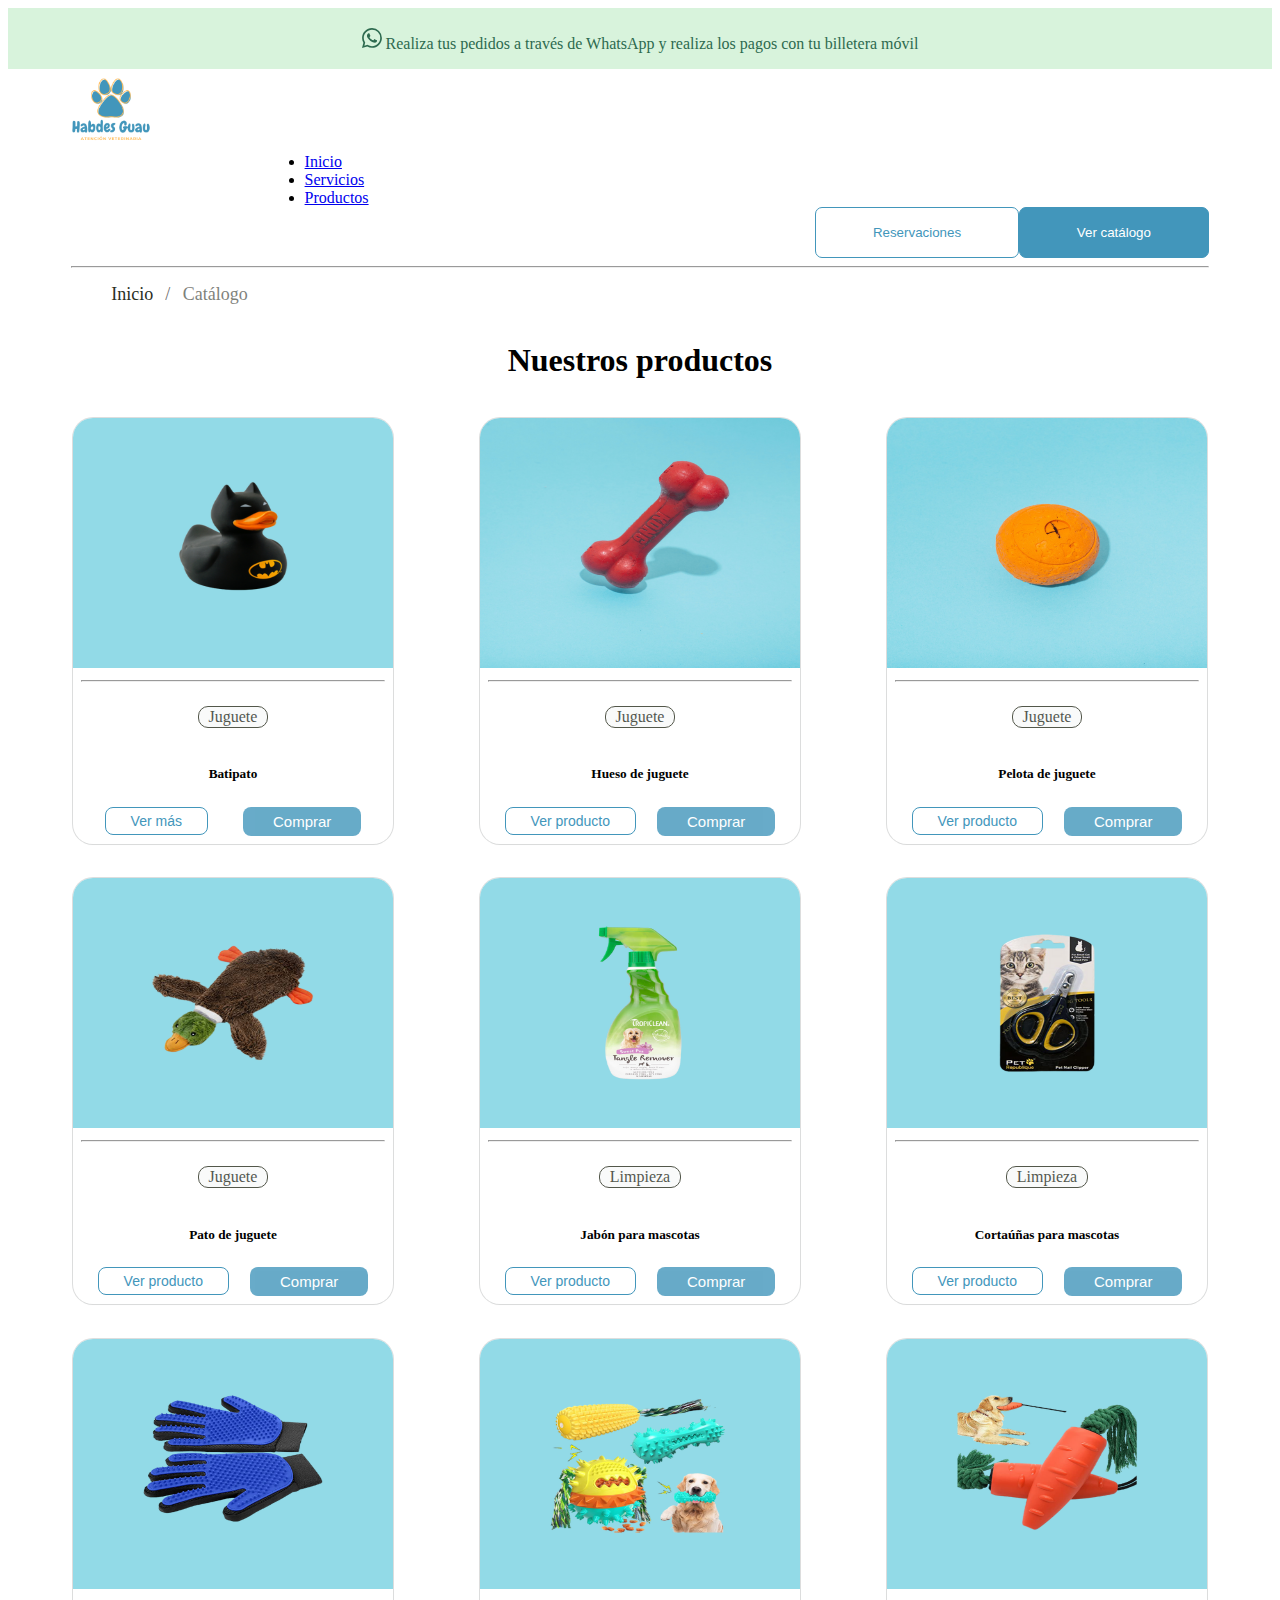
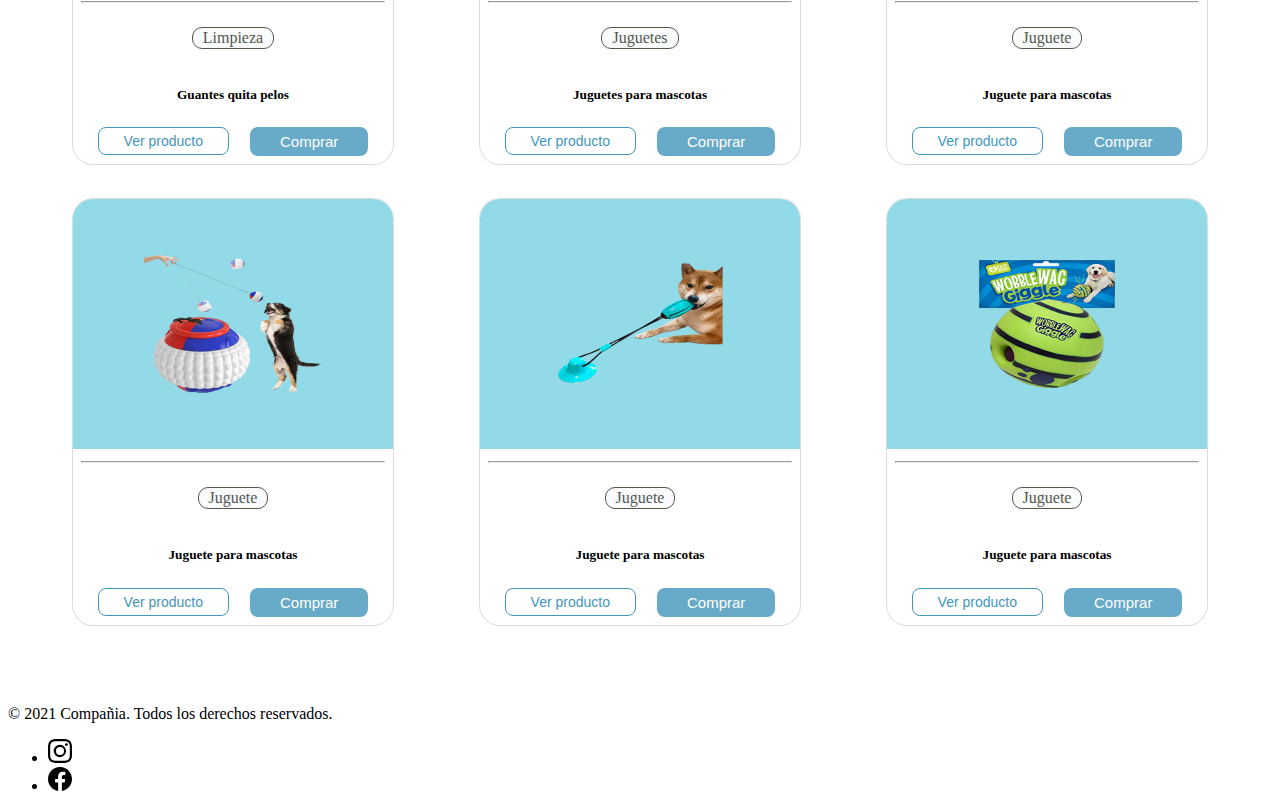
==== commit 76155843: "adding reservation option" ====
--- a/src/catalogo_digital.html
+++ b/src/catalogo_digital.html
@@ -38,15 +38,15 @@
 
                 <ul class="nav col-12 col-md-auto mb-2 justify-content-center mb-md-0 nav_section">
                     <li><a href="/index.html" class="nav-link px-2 link-secondary">Inicio</a></li>
-                    <li><a href="#destacados" class="nav-link px-2 link-dark">Destacados</a></li>
-                    <li><a href="#productos" class="nav-link px-2 link-dark">Nuestros productos</a></li>
+                    <li><a href="#destacados" class="nav-link px-2 link-dark">Servicios</a></li>
+                    <li><a href="#productos" class="nav-link px-2 link-dark">Productos</a></li>
                 </ul>
 
                 <div class="col-md-4 text-end btn_contacto_section">
-                    <button type="button" class="btn_principal_alterno me-2"><a>Contactar</a></button>
-                    <button type="button" class="btn_principal"><a
-                            href="/src/catalogo_digital/productos.html">Ver
-                            catálogo</a></button>
+                    <button type="button" class="btn_principal_alterno me-2"><a
+                        href="/src/reserva_digital.html">Reservaciones</a></button>
+                <button type="button" class="btn_principal"><a href="/src/catalogo_digital.html">Ver
+                        catálogo</a></button>
                 </div>
             </header>
             <hr>
--- a/src/style.css
+++ b/src/style.css
@@ -671,6 +671,83 @@
     color: var(--color-propuesta02);
 }
 
+
+/*--------------------------------------------------------------RESERVAS_SECTION--------------------------------------------------------------*/
+.habdes_digital_reservas_banner_section_contenedor {
+    display: grid;
+    grid-template-columns: 33% 33% 33%;
+    justify-content: center;
+    overflow: hidden;
+}
+.habdes_digital_reservas_banner_section_contenedor_element > img{
+    max-width: 750px;
+    width: 100%;
+    height: 100%;
+}
+
+.habdes_digital_reservas_encabezado_section{
+    margin: 5% 0;
+}
+.habdes_digital_reservas_encabezado_section_título{
+    text-align: center;
+}
+
+.habdes_digital_reservas_encabezado_servicios {
+    margin: 0 15%;
+}
+.habdes_digital_reservas_encabezado_servicios_paso_01_content > div{
+    border-radius: 15px;
+    box-shadow: rgba(0, 0, 0, 0.05) 0px 6px 24px 0px, rgba(0, 0, 0, 0.08) 0px 0px 0px 1px;
+    display: flex;
+    justify-content: space-between;
+    align-items: center;
+    padding: 1.2%;
+    margin: 2.5% 0;
+}
+.element_precio01{
+    margin: 0 0 0 50%;
+    padding: 1% 0;
+    height: 100%;
+
+}
+.element_precio02{
+    margin: 0 0 0 15%;
+    padding: 1% 0;
+    height: 100%;
+
+}
+.divisor_vertical{
+    border-left: 2px solid rgba(0, 0, 0, 0.08);
+    height: 72px;
+}
+
+.habdes_digital_reservas_encabezado_servicios_paso_02 > div{
+    margin: 2.5% 0;
+
+}
+.element_date_time{
+    display: flex;
+    justify-content: space-evenly;
+    align-items: center;
+}
+.habdes_digital_reservas_encabezado_servicios_paso_03 > div{
+    margin: 2.5% 0;
+}
+.element_button {
+    text-align: center;
+}   
+
+.element_date_time_container_time{
+    display: grid;
+    grid-template-columns: 20% 20% 20% 20% 20%;
+    justify-content: space-evenly;
+}
+
+.element_date_time_container_time > label{
+    margin: 2%;
+    
+}
+
 /*-------------------------MEDIA_QUERY_SECTION-------------------------*/
 
 @media(max-width: 2560px) {}
@@ -808,6 +885,13 @@
         background: #f8f9fa;
     }
 
+
+    .element_date_time{
+        flex-direction: column;
+    }
+    .element_date_time > div{
+        margin: 2.5%;
+    }
 }
 
 @media (max-width: 540px) {
@@ -843,6 +927,11 @@
     .nuestra_productos_section_producto {
         grid-template-columns: 100%;
     }
+
+
+    .element_date_time_container_time{
+        grid-template-columns: 25% 25% 25% 25%;
+    }
 }
 
 /* MQ PARA IPHONE X */
@@ -855,4 +944,8 @@
     .btn_secundario_verProducto_alterno {
         padding: 5px 2px;
     }
+    
+    .element_date_time_container_time{
+        grid-template-columns: 33% 33% 33%;
+    }
 }